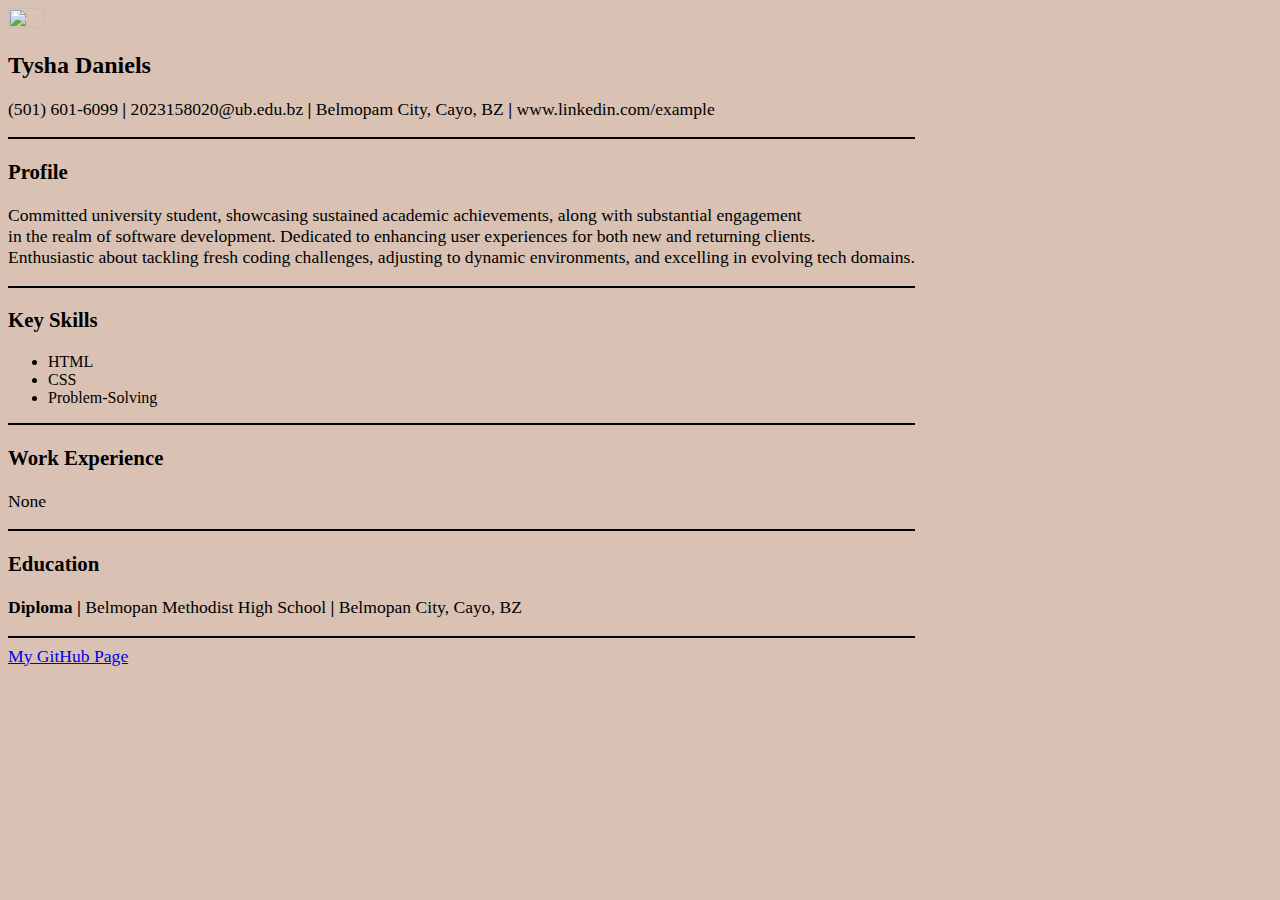
==== index.html @ 5b1f8c75 "Update index.html" ====
<!DOCTYPE html>
<html lang="en">
<head>
    <meta charset="UTF-8">
    <meta name="viewport" content="width=device-width, initial-scale=1.0">
    <title>My Resume</title>
    <style>
        body{background-color: #d9c2b3;}
        h3{font-family: Cambria, Cochin, Georgia, Times, 'Times New Roman', serif;
           font-size: 130%;}
        p{font-family: Cambria, Cochin, Georgia, Times, 'Times New Roman', serif;
        font-size: 110%;}
        h2{font-family: Cambria, Cochin, Georgia, Times, 'Times New Roman', serif;}
        div{float: left;}
        a{font-family: Cambria, Cochin, Georgia, Times, 'Times New Roman', serif;
        font-size: 110%;}
        img{width: 20%; height: 20%; }
    </style>
</head>
<body>
    <div>
    <!--Intro-->
    <img src="20230704_150114.jpg" alt="">
    <h2>Tysha Daniels</h2>
    <p>(501) 601-6099 <b>|</b> 2023158020@ub.edu.bz <b>|</b> Belmopam City, Cayo, BZ <b>|</b> www.linkedin.com/example</p>
    <hr color="Black">
    <!--Profile-->
    <h3>Profile</h3>
    <p>Committed university student, showcasing sustained academic achievements, along with substantial engagement<br>
       in the realm of software development. Dedicated to enhancing user experiences for both new and returning clients.<br>
       Enthusiastic about tackling fresh coding challenges, adjusting to dynamic environments, and excelling in evolving tech domains.</p>
       <hr color="Black">
       <!--Key Skills-->   
    <h3>Key Skills</h3>
    <ul type="radio">
        <li>HTML</li>
        <li>CSS</li>
        <li>Problem-Solving</li>
    </ul>
    <hr color="Black">
    <!--Work Experience-->
    <h3>Work Experience</h3>
    <p>None</p>
    <hr color="Black">
    <!--Education-->
    <h3>Education</h3>
    <p><b>Diploma</b> <b>|</b> Belmopan Methodist High School <b>|</b> Belmopan City, Cayo, BZ </p>
    <hr color="Black">
    <a href="https://github.com/aoideee">My GitHub Page</a>    
    </div>
</body>
</html>
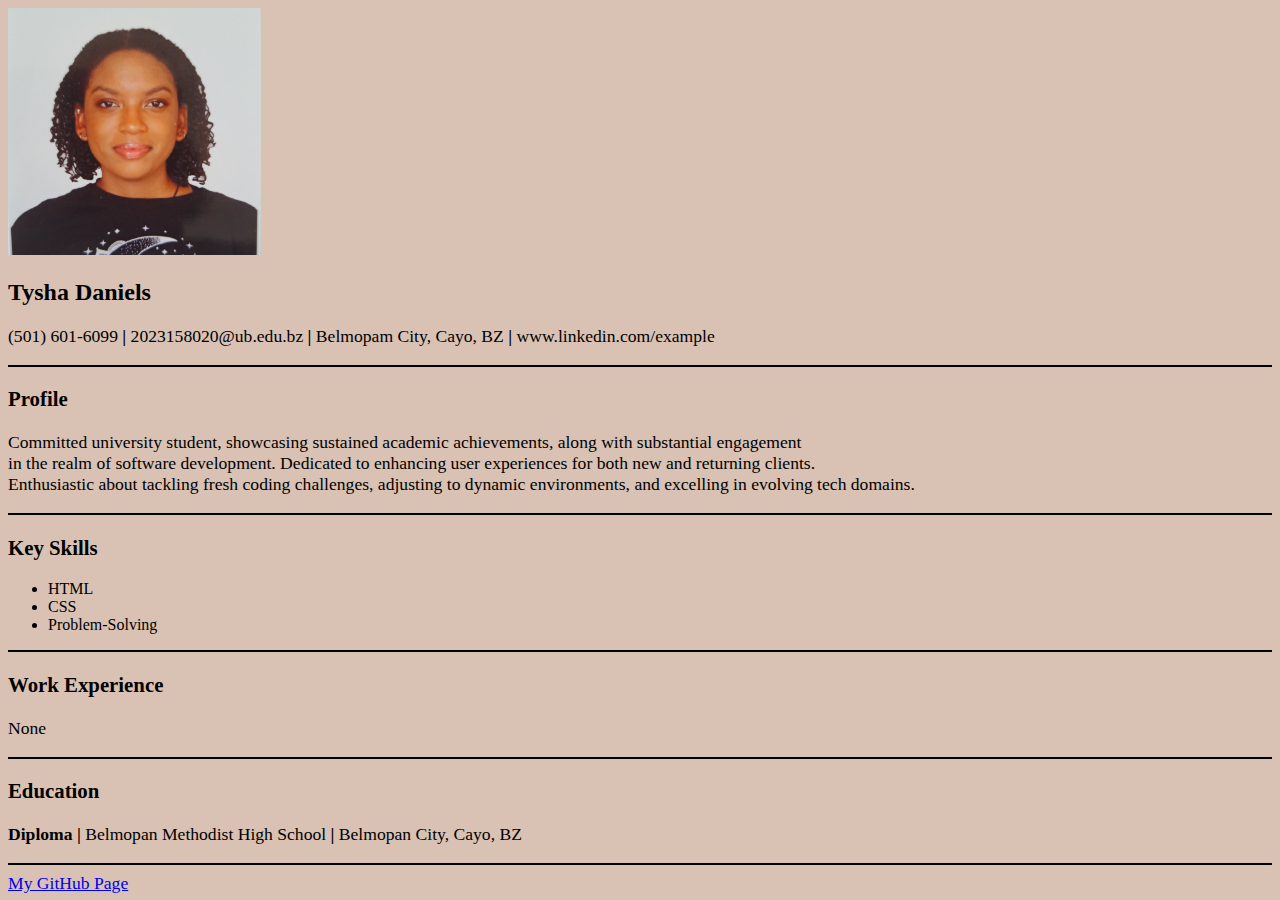
==== commit 3e1671d1: "Update index.html" ====
--- a/index.html
+++ b/index.html
@@ -11,10 +11,10 @@
         p{font-family: Cambria, Cochin, Georgia, Times, 'Times New Roman', serif;
         font-size: 110%;}
         h2{font-family: Cambria, Cochin, Georgia, Times, 'Times New Roman', serif;}
-        div{float: left;}
         a{font-family: Cambria, Cochin, Georgia, Times, 'Times New Roman', serif;
         font-size: 110%;}
         img{width: 20%; height: 20%; }
+        div{float: left;}
     </style>
 </head>
 <body>
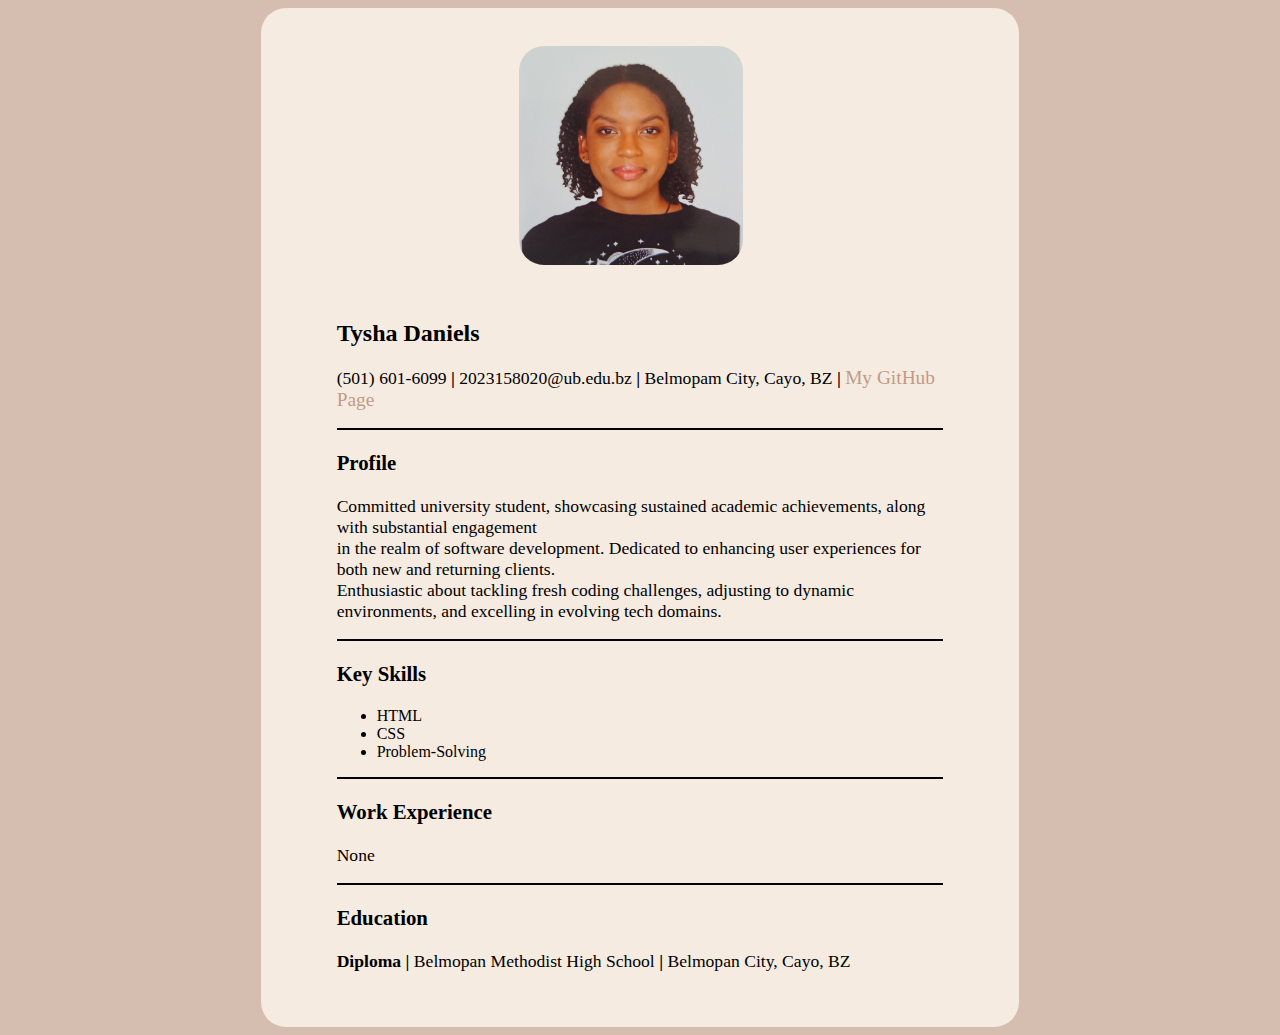
==== commit fce8a93b: "Update index.html" ====
--- a/index.html
+++ b/index.html
@@ -5,24 +5,44 @@
     <meta name="viewport" content="width=device-width, initial-scale=1.0">
     <title>My Resume</title>
     <style>
-        body{background-color: #d9c2b3;}
+        body{background-color: #D5BDAF;}
         h3{font-family: Cambria, Cochin, Georgia, Times, 'Times New Roman', serif;
            font-size: 130%;}
         p{font-family: Cambria, Cochin, Georgia, Times, 'Times New Roman', serif;
-        font-size: 110%;}
+          font-size: 110%;}
         h2{font-family: Cambria, Cochin, Georgia, Times, 'Times New Roman', serif;}
+        .name{padding-top: 5%;}
         a{font-family: Cambria, Cochin, Georgia, Times, 'Times New Roman', serif;
-        font-size: 110%;}
-        img{width: 20%; height: 20%; }
-        div{float: left;}
+          font-size: 110%;
+          text-decoration: none;
+          color: #C19B87;
+          transition: font-size .5s;}
+        a:hover{font-size: 115%;}
+        img{margin-right: 30%;
+            margin-left: 30%;
+            width: 37%;
+            height: auto;
+            border-radius: 25px;}
+        .border{margin-left: 20%;
+                margin-right: 20%;
+                border-radius: 25px;
+                background-color: #F5EBE0;}
+
+        .resume{margin-right: 10%;
+                margin-left: 10%;
+                padding-top: 5%;
+                padding-bottom: 5%;
+                background-color: #F5EBE0;}
+               
     </style>
 </head>
 <body>
-    <div>
     <!--Intro-->
+    <div class="border">
+    <div class="resume">
     <img src="20230704_150114.jpg" alt="">
-    <h2>Tysha Daniels</h2>
-    <p>(501) 601-6099 <b>|</b> 2023158020@ub.edu.bz <b>|</b> Belmopam City, Cayo, BZ <b>|</b> www.linkedin.com/example</p>
+    <h2 class="name">Tysha Daniels</h2>
+    <p>(501) 601-6099 <b>|</b> 2023158020@ub.edu.bz <b>|</b> Belmopam City, Cayo, BZ <b>|</b> <a href="https://github.com/aoideee">My GitHub Page</a> </p>
     <hr color="Black">
     <!--Profile-->
     <h3>Profile</h3>
@@ -45,8 +65,7 @@
     <!--Education-->
     <h3>Education</h3>
     <p><b>Diploma</b> <b>|</b> Belmopan Methodist High School <b>|</b> Belmopan City, Cayo, BZ </p>
-    <hr color="Black">
-    <a href="https://github.com/aoideee">My GitHub Page</a>    
+    </div>
     </div>
 </body>
 </html>
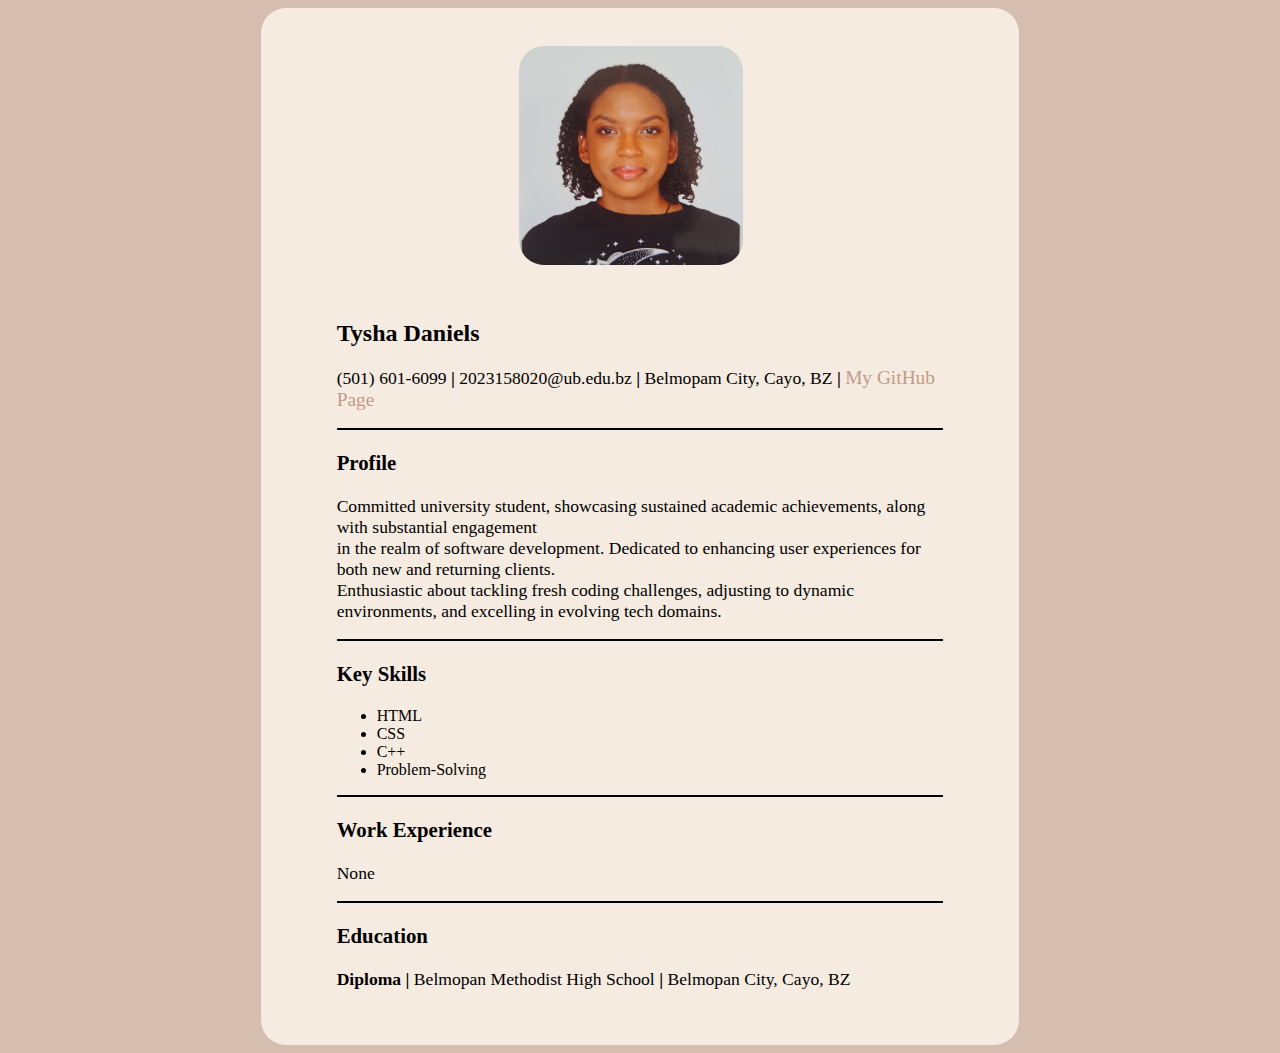
==== commit 447076b7: "Update index.html" ====
--- a/index.html
+++ b/index.html
@@ -17,7 +17,7 @@
           text-decoration: none;
           color: #C19B87;
           transition: font-size .5s;}
-        a:hover{font-size: 115%;}
+        a:hover{font-size: 117%;}
         img{margin-right: 30%;
             margin-left: 30%;
             width: 37%;
@@ -55,6 +55,7 @@
     <ul type="radio">
         <li>HTML</li>
         <li>CSS</li>
+        <li>C++</li>
         <li>Problem-Solving</li>
     </ul>
     <hr color="Black">
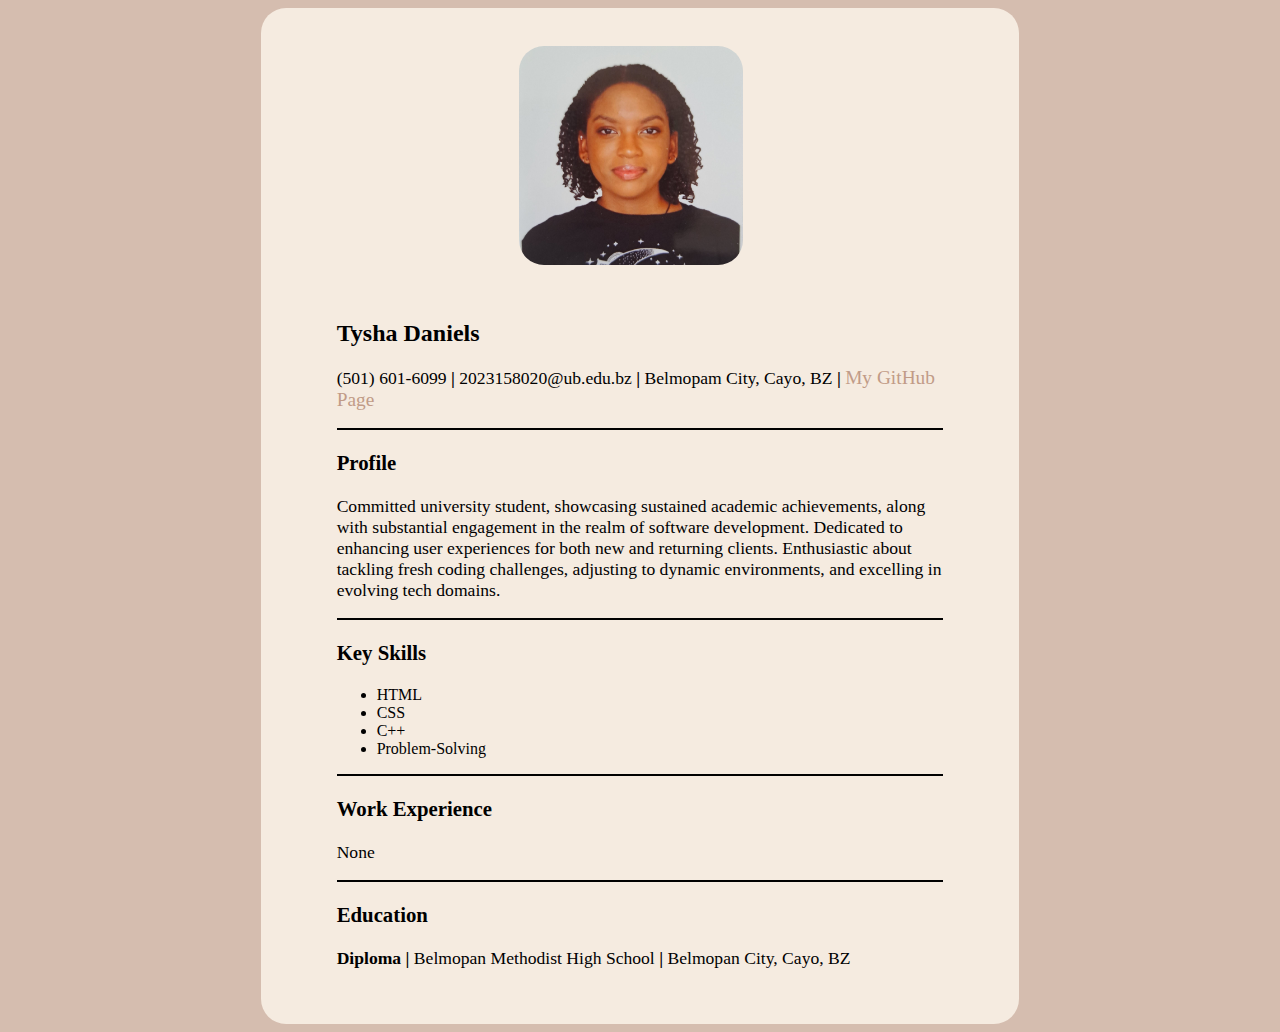
==== commit 6acc300e: "Update index.html" ====
--- a/index.html
+++ b/index.html
@@ -6,23 +6,30 @@
     <title>My Resume</title>
     <style>
         body{background-color: #D5BDAF;}
+
         h3{font-family: Cambria, Cochin, Georgia, Times, 'Times New Roman', serif;
            font-size: 130%;}
+
         p{font-family: Cambria, Cochin, Georgia, Times, 'Times New Roman', serif;
           font-size: 110%;}
+
         h2{font-family: Cambria, Cochin, Georgia, Times, 'Times New Roman', serif;}
         .name{padding-top: 5%;}
+
         a{font-family: Cambria, Cochin, Georgia, Times, 'Times New Roman', serif;
           font-size: 110%;
           text-decoration: none;
           color: #C19B87;
           transition: font-size .5s;}
+
         a:hover{font-size: 117%;}
+
         img{margin-right: 30%;
             margin-left: 30%;
             width: 37%;
             height: auto;
             border-radius: 25px;}
+
         .border{margin-left: 20%;
                 margin-right: 20%;
                 border-radius: 25px;
@@ -33,7 +40,15 @@
                 padding-top: 5%;
                 padding-bottom: 5%;
                 background-color: #F5EBE0;}
-               
+
+        ::-webkit-scrollbar {width: 10px;}
+
+        ::-webkit-scrollbar-track {background-color: #EAD0C0}
+
+        ::-webkit-scrollbar-thumb {background-color: #C19B87;
+                                   border-radius: 80px;}
+                                   
+        ::-webkit-scrollbar-thumb:hover {background-color: #D0A992;}
     </style>
 </head>
 <body>
@@ -46,8 +61,8 @@
     <hr color="Black">
     <!--Profile-->
     <h3>Profile</h3>
-    <p>Committed university student, showcasing sustained academic achievements, along with substantial engagement<br>
-       in the realm of software development. Dedicated to enhancing user experiences for both new and returning clients.<br>
+    <p>Committed university student, showcasing sustained academic achievements, along with substantial engagement
+       in the realm of software development. Dedicated to enhancing user experiences for both new and returning clients.
        Enthusiastic about tackling fresh coding challenges, adjusting to dynamic environments, and excelling in evolving tech domains.</p>
        <hr color="Black">
        <!--Key Skills-->   
